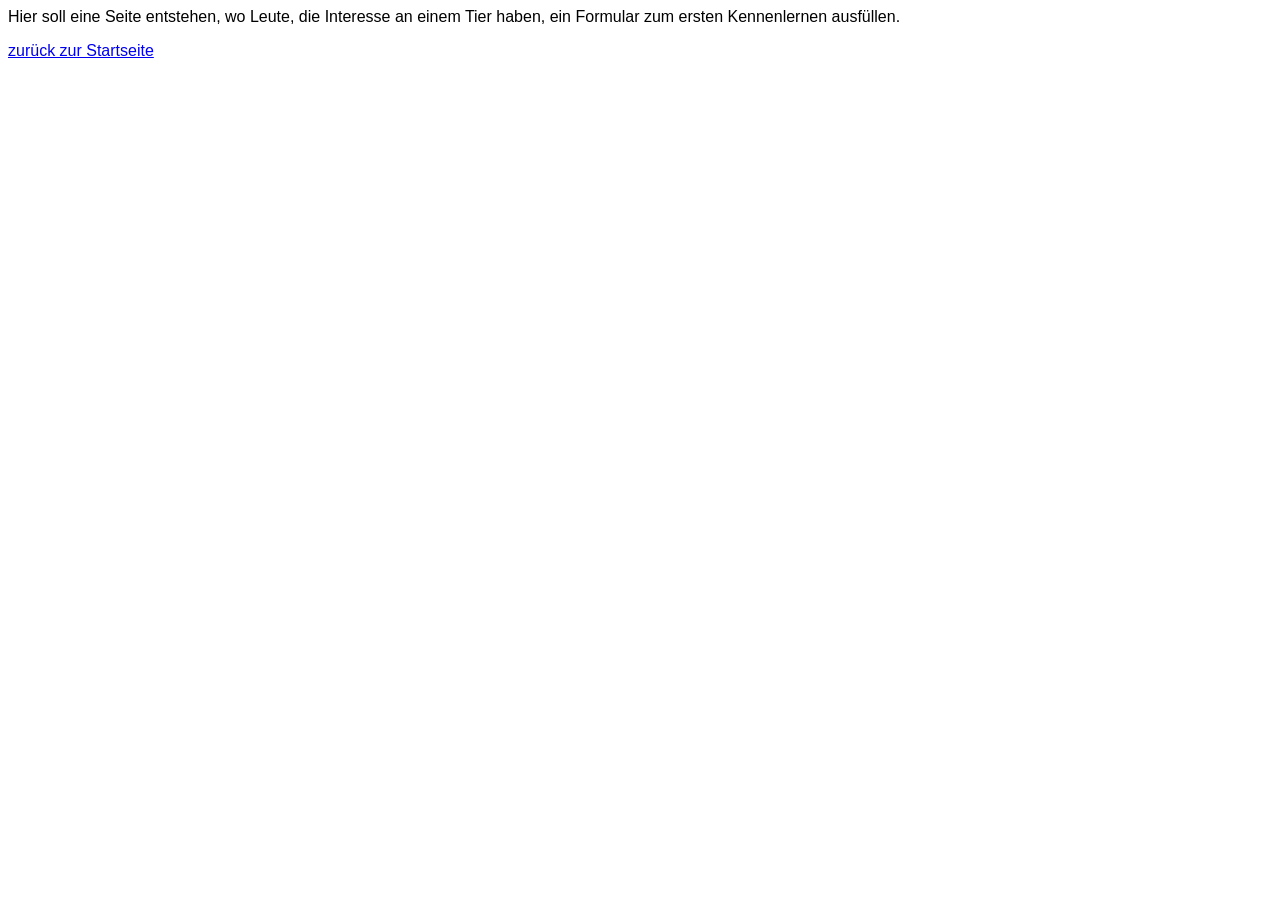
==== Interessiert.html @ c044694a "Merge branch 'main' of https://github.com/Kim-Uwe-Goebel/E2IT2_Tierheim_kimgoeb_sanvand" ====
<html>
<head>
    <link rel="stylesheet" href="style.css">
    <title>interessiert</title>
</head>
<body>
    <p>Hier soll eine Seite entstehen, wo Leute, die Interesse an einem Tier haben, ein Formular zum ersten Kennenlernen ausfüllen.</p>
    <p><a href="index.html">zurück zur Startseite</a></p>
</body>


</html>
---- style.css ----
h1 {
    color: white;
    background-color: rgb(68, 68, 139);
    font-family: 'Courier New', Courier, monospace;
}

body{
    color: black;
}

h3{
    color: black;
    background-color: lightblue;
    font-size: large;
}

p{
    font-family: sans-serif;
}
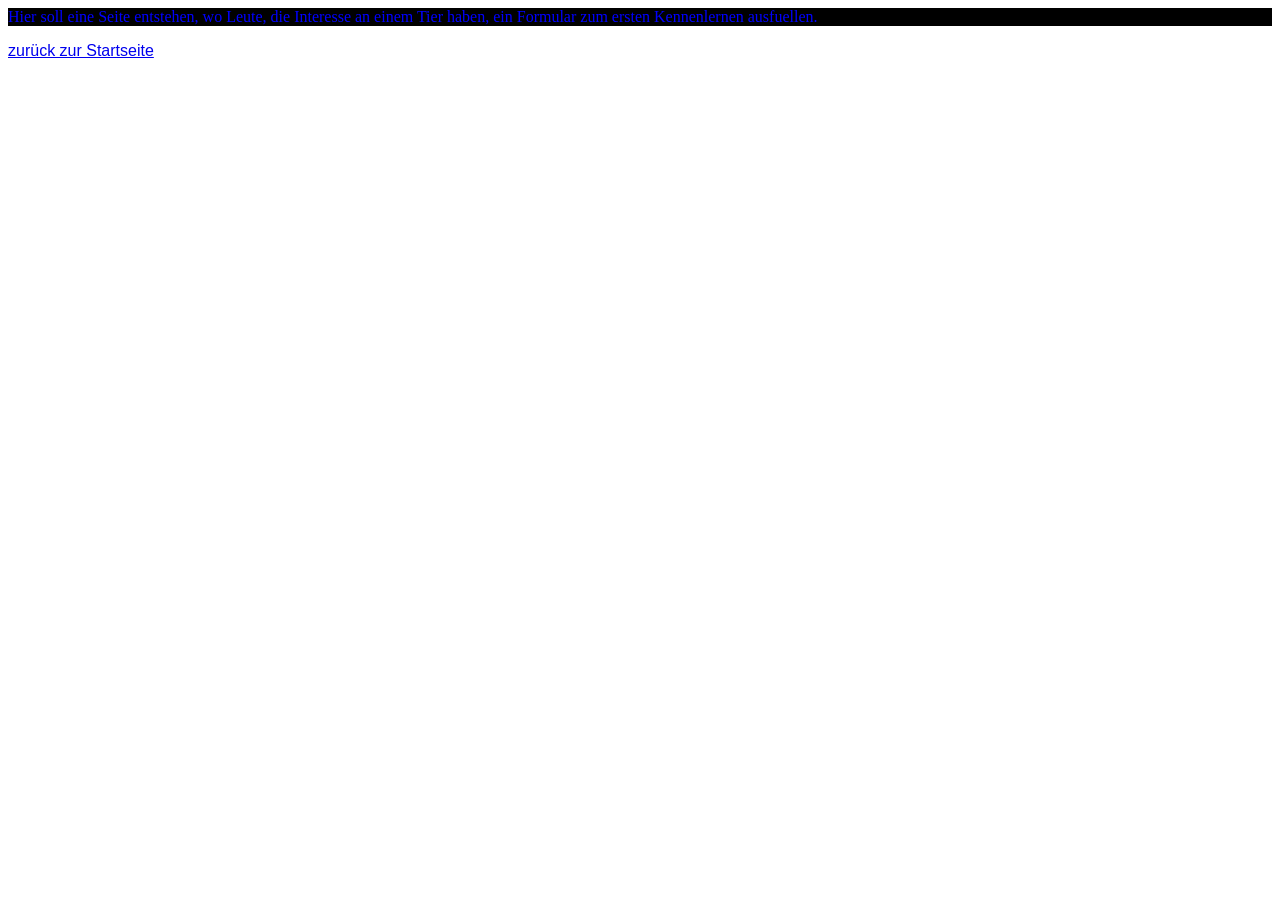
==== commit 218ea001: "10.10.2026" ====
--- a/Interessiert.html
+++ b/Interessiert.html
@@ -4,9 +4,8 @@
     <title>interessiert</title>
 </head>
 <body>
-    <p>Hier soll eine Seite entstehen, wo Leute, die Interesse an einem Tier haben, ein Formular zum ersten Kennenlernen ausfüllen.</p>
+    <p id="erklaertext">Hier soll eine Seite entstehen, wo Leute, die Interesse an einem Tier haben, ein Formular zum ersten Kennenlernen ausfuellen.</p>
     <p><a href="index.html">zurück zur Startseite</a></p>
 </body>
 
-
 </html>
--- a/style.css
+++ b/style.css
@@ -1,6 +1,6 @@
 h1 {
     color: white;
-    background-color: rgb(68, 68, 139);
+    background-color: rgb(108, 108, 196);
     font-family: 'Courier New', Courier, monospace;
 }
 
@@ -17,3 +17,23 @@
 p{
     font-family: sans-serif;
 }
+
+.namen{
+    font-size: larger;
+    background-color: lightblue;
+    font-family: 'Times New Roman', Times, serif;
+}
+
+.beschriftung{
+    color: black;
+    background-color: lightsalmon;
+    font-size: large;
+    font-family: 'Times New Roman', Times, serif;
+}
+
+#erklaertext{
+    color: blue;
+    background-color: black;
+    font-size: medium;
+    font-family: cursive;
+}
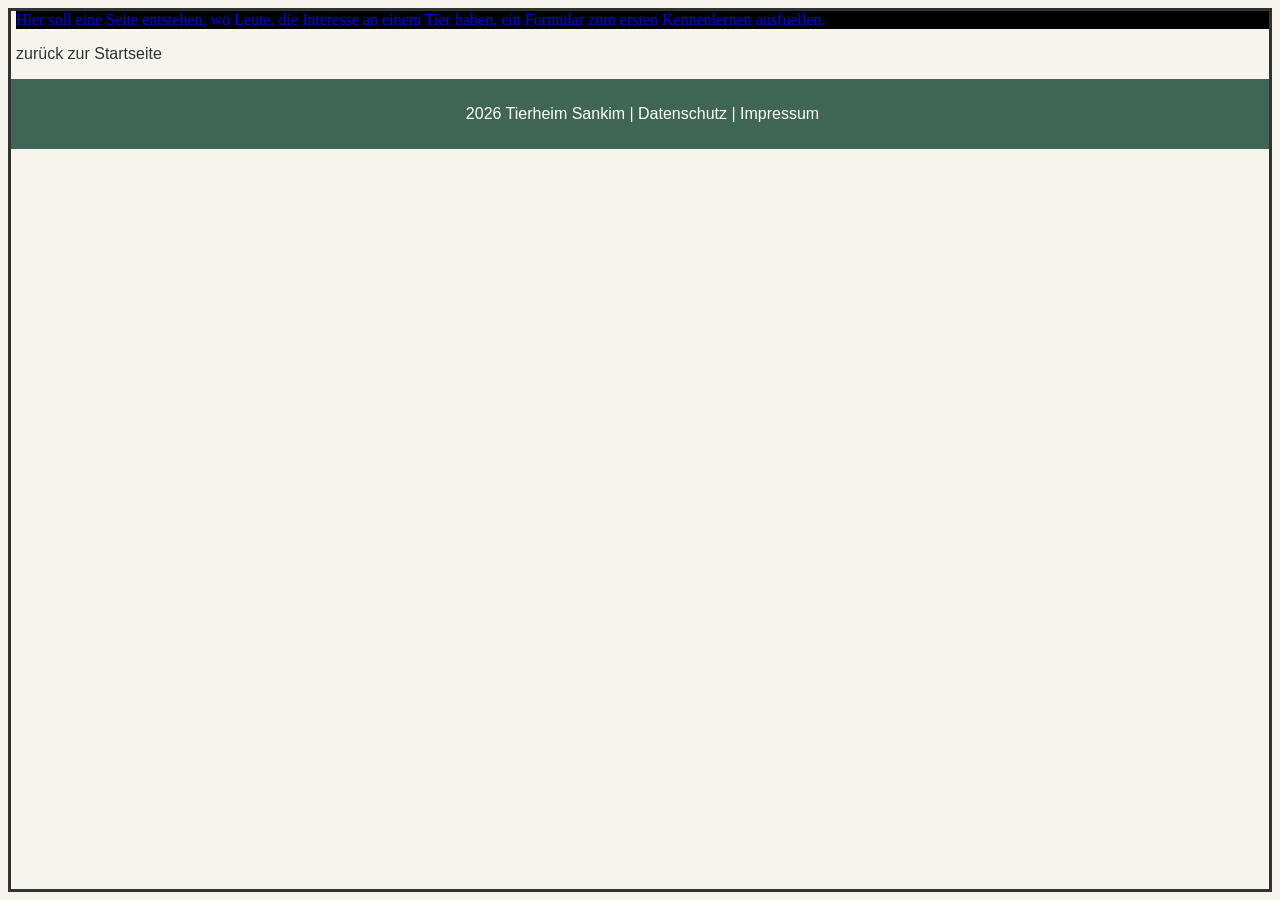
==== commit 9f2158cc: "Update Footer" ====
--- a/Interessiert.html
+++ b/Interessiert.html
@@ -6,6 +6,10 @@
 <body>
     <p id="erklaertext">Hier soll eine Seite entstehen, wo Leute, die Interesse an einem Tier haben, ein Formular zum ersten Kennenlernen ausfuellen.</p>
     <p><a href="index.html">zurück zur Startseite</a></p>
+
+    <footer>
+            <p>2026 Tierheim Sankim | Datenschutz | Impressum</p>
+    </footer>
 </body>
 
 </html>
--- a/style.css
+++ b/style.css
@@ -1,39 +1,124 @@
 h1 {
     color: white;
-    background-color: rgb(108, 108, 196);
-    font-family: 'Courier New', Courier, monospace;
+    background-color: #3f6654;
+    font-family: 'Times New Roman';
+    text-align: center;
+    padding-top: 5px;
+    padding-bottom: 5px;
+    padding-left: 10px;
+    padding-right: 10px;
+
 }
 
 body{
-    color: black;
+    color: #2f3432;
 }
 
 h3{
-    color: black;
-    background-color: lightblue;
+    color: #2f3432;
+    background-color: #b7c9a8;
     font-size: large;
+    margin-left: 3px;
 }
 
 p{
     font-family: sans-serif;
+    margin-left: 5px;
 }
 
 .namen{
     font-size: larger;
-    background-color: lightblue;
-    font-family: 'Times New Roman', Times, serif;
+    background-color: #88a47c;
+    font-family: 'Times New Roman';
+    margin: 20px;
+    text-align: center;
 }
 
 .beschriftung{
-    color: black;
-    background-color: lightsalmon;
+    color: #2f3432;
+    background-color: #f7f4ed;
     font-size: large;
-    font-family: 'Times New Roman', Times, serif;
+    font-family: 'Times New Roman';
+    text-align: center;
+    padding: 10px;
+    border: 10px solid #b7c9a8;
+    margin: 10px;
 }
 
 #erklaertext{
     color: blue;
     background-color: black;
     font-size: medium;
-    font-family: cursive;
+    font-family: 'cursive';
+}
+
+a:link{
+    color: #2f3432;
+    text-decoration: none;
+}
+
+a:visited{
+    color: rgb(94, 91, 94);
+}
+
+a:hover{
+    background-color: #9eaf90;
+}
+
+a:active{
+    color: orange;
+}
+
+button:hover{
+    background-color: blue;
+}
+
+button:active{
+    background-color: #b7c9a8;
+}
+
+body{
+    background-color: #f7f4ed;
+    border: 3px solid #2f3432;
+}
+
+.index-links{
+    padding: 5px 10px;
+    background-color: #f0b397;
+    border: 2px solid black;
+    border-radius: 3px;
+}
+
+ul{
+    padding: 10px 20px;
+    margin-top: 5px;
+    margin-left: 5px;
+    background-color: #88a47c;
+    border: 2px solid black;
+    border-radius: 5px;
+}
+
+li{
+    padding: 3px;
+}
+
+li:nth-child(even){
+    color: #2f3432;
+}
+
+li:nth-child(odd){
+    color: white;
+}
+
+footer{
+    background-color: #3f6654;
+    color: white;
+    text-align: center;
+    padding: 10px;
+    margin-top: 15px;
+}
+.Infotext{
+    border:2px solid #2f3432;
+    padding: 1;
+    margin: 1;
 }
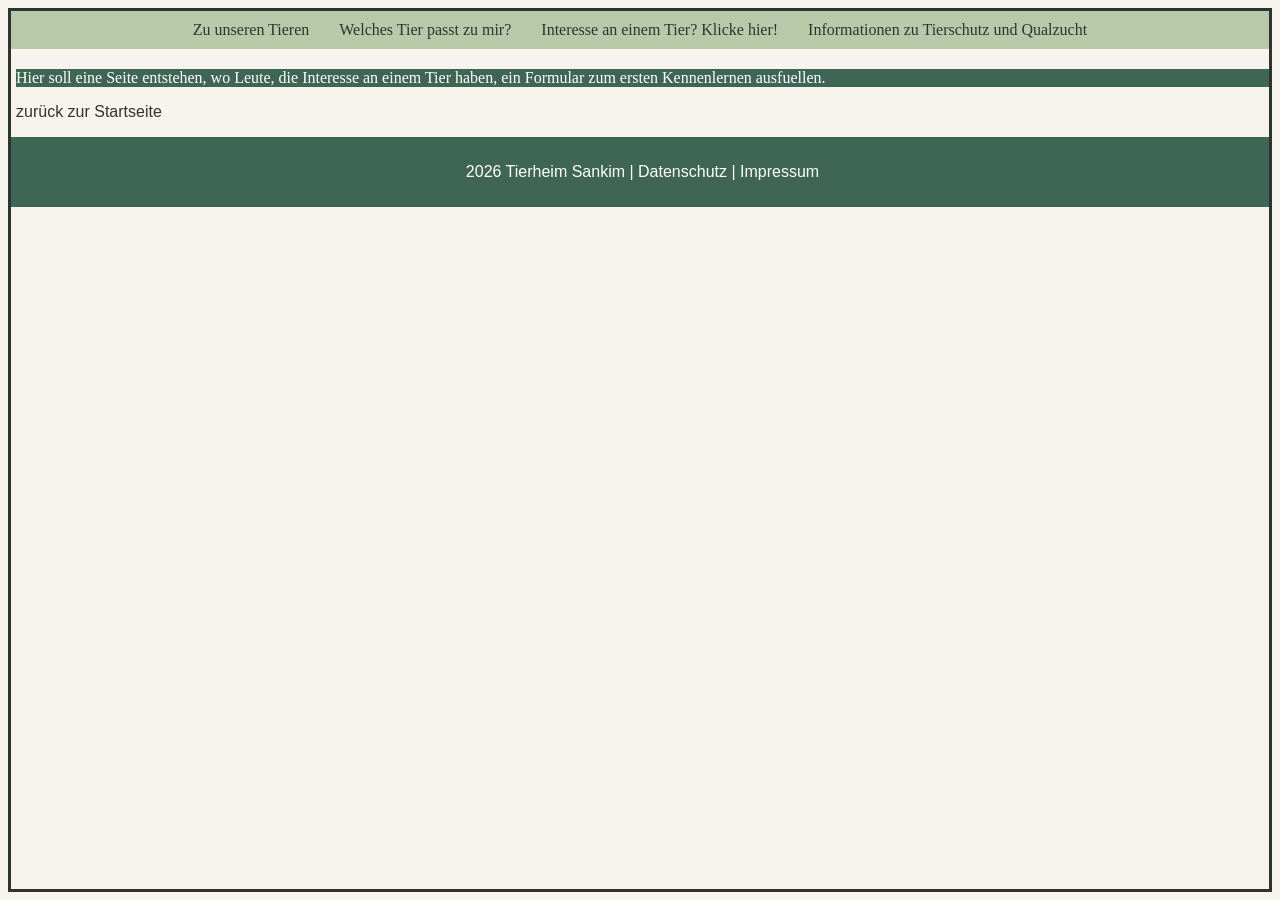
==== commit 69041257: "Überarbeitung" ====
--- a/Interessiert.html
+++ b/Interessiert.html
@@ -4,6 +4,14 @@
     <title>interessiert</title>
 </head>
 <body>
+
+    <nav>
+        <a href="UnsereTiere.html">Zu unseren Tieren</a>
+        <a href="WelchesTierPasstZuMir.html">Welches Tier passt zu mir?</a>
+        <a href="Interessiert.html"> Interesse an einem Tier? Klicke hier!</a>
+        <a href="Tierschutz&Qualzucht.html">Informationen zu Tierschutz und Qualzucht</a>
+    </nav>
+
     <p id="erklaertext">Hier soll eine Seite entstehen, wo Leute, die Interesse an einem Tier haben, ein Formular zum ersten Kennenlernen ausfuellen.</p>
     <p><a href="index.html">zurück zur Startseite</a></p>
 
--- a/style.css
+++ b/style.css
@@ -14,7 +14,7 @@
     color: #2f3432;
 }
 
-h3{
+h2{
     color: #2f3432;
     background-color: #b7c9a8;
     font-size: large;
@@ -46,11 +46,14 @@
 }
 
 #erklaertext{
-    color: blue;
-    background-color: black;
+    color: white;
+    background-color: #3f6654;
     font-size: medium;
     font-family: 'cursive';
 }
+
+
+/* Allgemeine Links */
 
 a:link{
     color: #2f3432;
@@ -58,43 +61,61 @@
 }
 
 a:visited{
-    color: rgb(94, 91, 94);
+    color: #2f3432;
 }
 
-a:hover{
-    background-color: #9eaf90;
-}
 
 a:active{
     color: orange;
 }
 
+
+/* Buttons */
+
 button:hover{
-    background-color: blue;
+    background-color: #3f6654;
 }
 
 button:active{
     background-color: #b7c9a8;
 }
 
+
 body{
     background-color: #f7f4ed;
     border: 3px solid #2f3432;
 }
 
-.index-links{
-    padding: 5px 10px;
-    background-color: #f0b397;
-    border: 2px solid black;
-    border-radius: 3px;
+
+/* Navigation Startseite */
+
+nav{
+    background-color: #b7c9a8;
+    padding: 10px;
+    margin-bottom: 20px;
+    text-align: center;
 }
+
+nav a {
+    color:#2f3432;
+    padding: 8px;
+    margin: 5px;
+    text-decoration: none;
+}
+
+nav a:hover {
+    background-color: #9eaf90;
+    color: white;
+}
+
+
 
 ul{
     padding: 10px 20px;
     margin-top: 5px;
     margin-left: 5px;
-    background-color: #88a47c;
-    border: 2px solid black;
+    background-color: #d9b48f;
+    border: 2px solid #2f3432;
     border-radius: 5px;
 }
 
@@ -117,8 +138,3 @@
     padding: 10px;
     margin-top: 15px;
 }
-.Infotext{
-    border:2px solid #2f3432;
-    padding: 1;
-    margin: 1;
-}
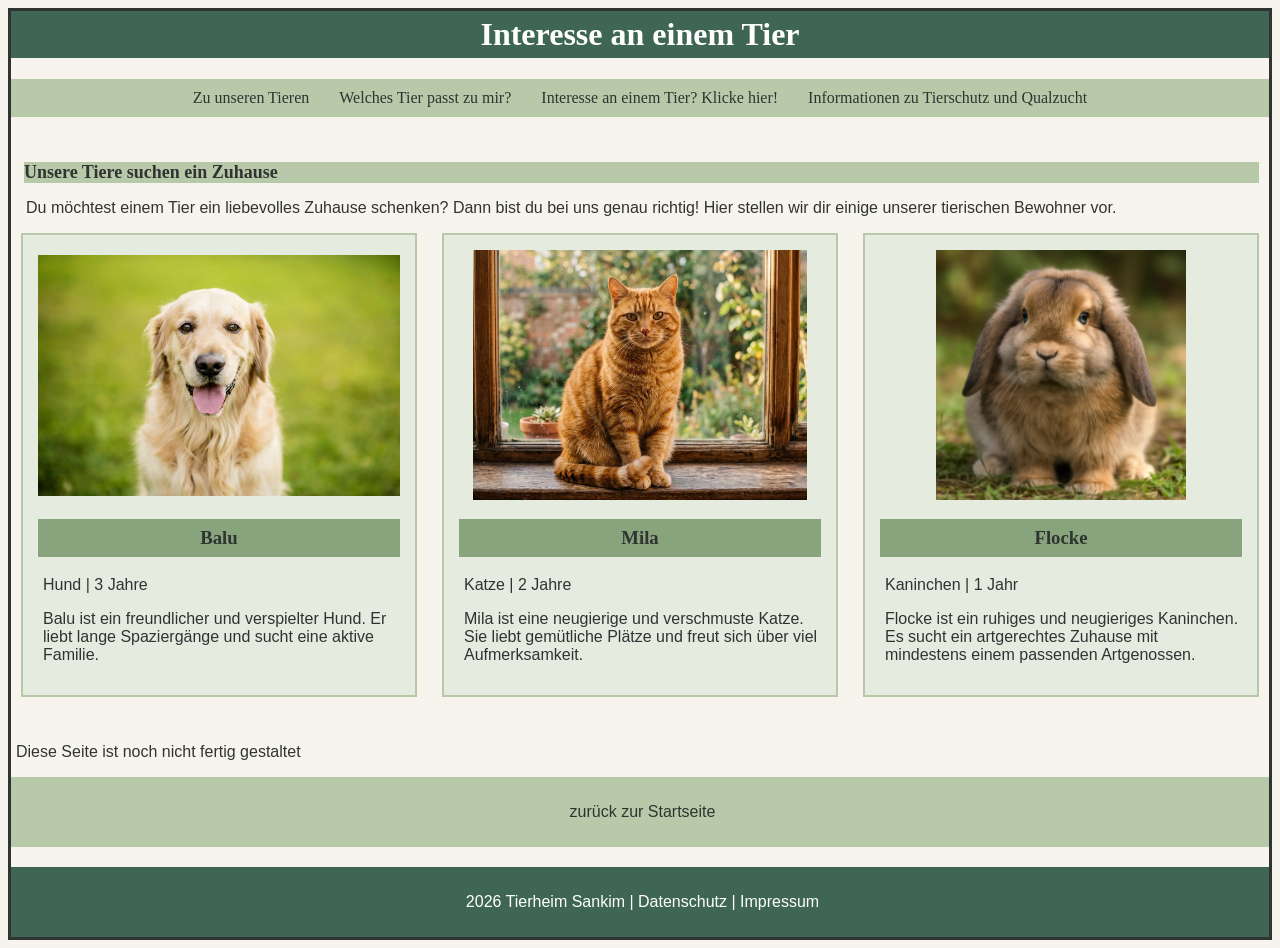
==== commit 6c1826c4: "Interesse-Seite ergänzt" ====
--- a/Interessiert.html
+++ b/Interessiert.html
@@ -1,10 +1,13 @@
 <html>
 <head>
     <link rel="stylesheet" href="style.css">
+    <link rel="stylesheet" href="Interesse.css">
     <title>interessiert</title>
 </head>
 <body>
-
+    <header>
+        <h1>Interesse an einem Tier</h1>
+    </header>
     <nav>
         <a href="UnsereTiere.html">Zu unseren Tieren</a>
         <a href="WelchesTierPasstZuMir.html">Welches Tier passt zu mir?</a>
@@ -12,8 +15,61 @@
         <a href="Tierschutz&Qualzucht.html">Informationen zu Tierschutz und Qualzucht</a>
     </nav>
 
-    <p id="erklaertext">Hier soll eine Seite entstehen, wo Leute, die Interesse an einem Tier haben, ein Formular zum ersten Kennenlernen ausfuellen.</p>
-    <p><a href="index.html">zurück zur Startseite</a></p>
+    <main>
+        <section class="vermittlung">
+            <h2>Unsere Tiere suchen ein Zuhause</h2>
+            <p>
+            Du möchtest einem Tier ein liebevolles Zuhause schenken?
+            Dann bist du bei uns genau richtig!
+            Hier stellen wir dir einige unserer tierischen
+            Bewohner vor.  
+            </p>
+
+            <div class="vermittlung-grid">
+
+                <div class="vermittlung-tier balu">
+                    <img src="images/Balu.jpg" alt="Hund Balu">
+                    <h3>Balu</h3>
+                    <p>Hund | 3 Jahre</p>
+                    <p>
+                        Balu ist ein freundlicher und verspielter Hund.
+                        Er liebt lange Spaziergänge und sucht
+                        eine aktive Familie.
+                    </p>
+                </div>
+
+                <div class="vermittlung-tier mila">
+                    <img src="images/Mila.jpg" alt="Katze Mila">
+                    <h3>Mila</h3>
+                    <p>Katze | 2 Jahre</p>
+                    <p>
+                        Mila ist eine neugierige und verschmuste Katze.
+                        Sie liebt gemütliche Plätze und freut sich
+                        über viel Aufmerksamkeit.
+                    </p>
+                </div>
+
+                <div class="vermittlung-tier flocke">
+                    <img src="images/Flocke.jpg" alt="Kaninchen Flocke">
+                    <h3>Flocke</h3>
+                    <p>Kaninchen | 1 Jahr</p>
+                    <p>
+                        Flocke ist ein ruhiges und neugieriges Kaninchen.
+                        Es sucht ein artgerechtes Zuhause mit
+                        mindestens einem passenden Artgenossen.
+                    </p>
+                </div>
+
+            </div>
+
+        </section>
+    </main>
+
+    <p>Diese Seite ist noch nicht fertig gestaltet</p>
+
+    <nav>    
+        <p><a href="index.html">zurück zur Startseite</a></p>
+    </nav>
 
     <footer>
             <p>2026 Tierheim Sankim | Datenschutz | Impressum</p>
--- a/style.css
+++ b/style.css
@@ -7,7 +7,6 @@
     padding-bottom: 5px;
     padding-left: 10px;
     padding-right: 10px;
-
 }
 
 body{
@@ -18,6 +17,13 @@
     color: #2f3432;
     background-color: #b7c9a8;
     font-size: large;
+    margin-left: 3px;
+}
+
+h4{
+    color: #2f3432;
+    background-color: #b7c9a8;
+    font-size: small;
     margin-left: 3px;
 }
 
@@ -72,8 +78,17 @@
 
 /* Buttons */
 
+button{
+    background-color: #f0b397;
+    color: #2f3432;
+    padding: 10px;
+    margin: 5px;
+    border: 2px solid #2f3432;
+
+}
+
 button:hover{
-    background-color: #3f6654;
+    background-color: #88a47c;
 }
 
 button:active{
@@ -107,8 +122,6 @@
     background-color: #9eaf90;
     color: white;
 }
-
-
 
 ul{
     padding: 10px 20px;
@@ -138,3 +151,232 @@
     padding: 10px;
     margin-top: 15px;
 }
+
+main {
+    padding: 10px;
+}
+
+section {
+    margin-bottom: 20px;
+}
+
+.tierkarten {
+    display: flex;
+    flex-wrap: wrap;
+    justify-content: center;
+    gap: 20px;
+}
+
+.tierkarte {
+    flex: 1 1 280px;
+    max-width: 350px;
+    box-sizing: border-box;
+    background-color: #f7f4ed;
+    border: 3px solid #b7c9a8;
+    padding: 10px;
+}
+
+.tierkarte p {
+    font-family: 'Times New Roman';
+    font-size: large;
+    line-height: 1.5;
+}
+
+.tierkarte > img {
+    width: 100%;
+    height: 250px;
+    object-fit: cover;
+}
+
+.tierkarte h3 + p {
+    margin-top: 5px;
+}
+
+.tierkarte h3 ~ p {
+    color: #2f3432;
+}
+
+.tierkarte h3 {
+    background-color: #88a47c;
+    font-family: 'Times New Roman';
+    text-align: center;
+    padding: 5px;
+}
+
+main a {
+    color: #2f3432;
+    text-decoration: underline;
+}
+
+.kontakt-link {
+    display: inline-block;
+    background-color: #b7c9a8;
+    padding: 8px;
+    margin: 5px;
+}
+
+.unsere-tiere .kontakt-link {
+    color: #2f3432;
+    text-decoration: none;
+    transition: 0.3s;
+}
+
+.unsere-tiere .kontakt-link:hover {
+    background-color: #9eaf90;
+    color: white;
+}
+
+.unsere-tiere .kontakt-link:active {
+    background-color: #b7c9a8;
+}
+
+.ueber-uns-grid{
+    display: grid;
+    grid-template-columns: 2fr 1fr;
+    grid-template-areas: "text bilder";
+    gap: 20px;
+}
+
+.ueber-uns-text{
+    grid-area: text;
+}
+
+.ueber-uns-bilder{
+    grid-area: bilder;
+    text-align: center;
+}
+
+.ueber-uns-bilder img {
+    height: 220px;
+    max-width: 100%;
+}
+
+/* Öffnungszeiten */
+ .oeffnungszeiten {
+    background-color: #f7f4ed;
+    padding: 0;
+ }
+
+ .oeffnungszeiten details {
+    background-color: #e5e5e5;
+    border: 2px solid #b7c9a8;
+    padding: 15px;
+    margin-bottom: 15px;
+ }
+
+ .oeffnungszeiten summary {
+    background-color: #b7c9a8;
+    padding: 10px;
+    font-size: large;
+    cursor: pointer;
+ }
+
+ .oeffnungszeiten details p {
+    margin-left: 15px;
+ }
+
+ .oeffnungszeiten summary:hover {
+    background-color: #88a47c;
+ }
+
+
+ /* Karte */
+ .karte {
+    position: relative;
+    height: 320px;
+    background-color: #e4ebd9;
+    border: 3px solid #b8d5ac;
+    overflow: hidden;
+    max-width: 750px;
+ }
+
+ .park {
+    position: absolute;
+    background-color: #b8d5ac;
+    width: 250px;
+    height: 90px;
+    top: 20px;
+    left: 20px;
+}
+
+.strasse-waagerecht {
+    position: absolute;
+    background-color: #f7f4ed;
+    width: 100%;
+    height: 35px;
+    top: 150px;
+}
+
+.strasse-senkrecht {
+    position: absolute;
+    background-color: #f7f4ed;
+    width: 35px;
+    height: 100%;
+    left: 45%;
+}
+
+.haus {
+    position: absolute;
+    background-color: #d9b48f;
+    border: 2px solid #2f3432;
+    width: 70px;
+    height: 60px;
+}
+
+.haus1 {
+    top: 40px;
+    left: 60%;
+}
+
+.haus2 {
+    top: 230px;
+    left: 20%;
+}
+
+.haus3 {
+    top: 230px;
+    left: 75%;
+}
+
+.tierheim-marker {
+    position: absolute;
+    top: 60px;
+    left: 55%;
+    background-color: #f7f4ed;
+    border: 2px solid #3f6654;
+    padding: 10px;
+    z-index: 5;
+}
+
+.tierheim-marker summary {
+    cursor: pointer;
+    font-size: 25px;
+    color: #3f6654;
+}
+
+.tierheim-marker p {
+    font-size: small;
+    margin: 5px;
+    background-color: #f7f4ed;
+}
+
+/* Öffnungszeiten und Standort Nebeneinander */
+
+.standort-grid {
+    display: grid;
+    grid-template-columns: 1fr 1fr;
+    grid-template-areas: "zeiten karte";
+    gap: 25px;
+}
+
+.oeffnungszeiten {
+    grid-area: zeiten;
+}
+
+.standort {
+    grid-area: karte;
+}
+
+.karte {
+    max-width: 100%;
+}
--- a/Interesse.css
+++ b/Interesse.css
@@ -0,0 +1,46 @@
+.vermittlung-grid {
+    display: grid;    
+    grid-template-columns: 1fr 1fr 1fr;    
+    grid-template-areas: "balu mila flocke";
+    gap: 25px;
+}
+
+.balu {
+    grid-area: balu;
+}
+
+.mila {
+    grid-area: mila;
+}
+
+.flocke {
+    grid-area: flocke;
+}
+
+
+/* Gestaltung der Tierkarten */
+
+.vermittlung-tier {
+    background-color: #e5ebdf;
+    border: 2px solid #b7c9a8;
+    padding: 15px;
+}
+
+/* Bilder einheitlich gestalten */
+
+.vermittlung-tier img {
+    width: 100%;
+    height: 250px;
+    object-fit: contain;
+    background-color: #e5ebdf;
+}
+
+/* Namen hervorheben */
+
+.vermittlung-tier h3 {
+    background-color: #88a47c;
+    text-align: center;
+    padding: 8px;
+}
+
+
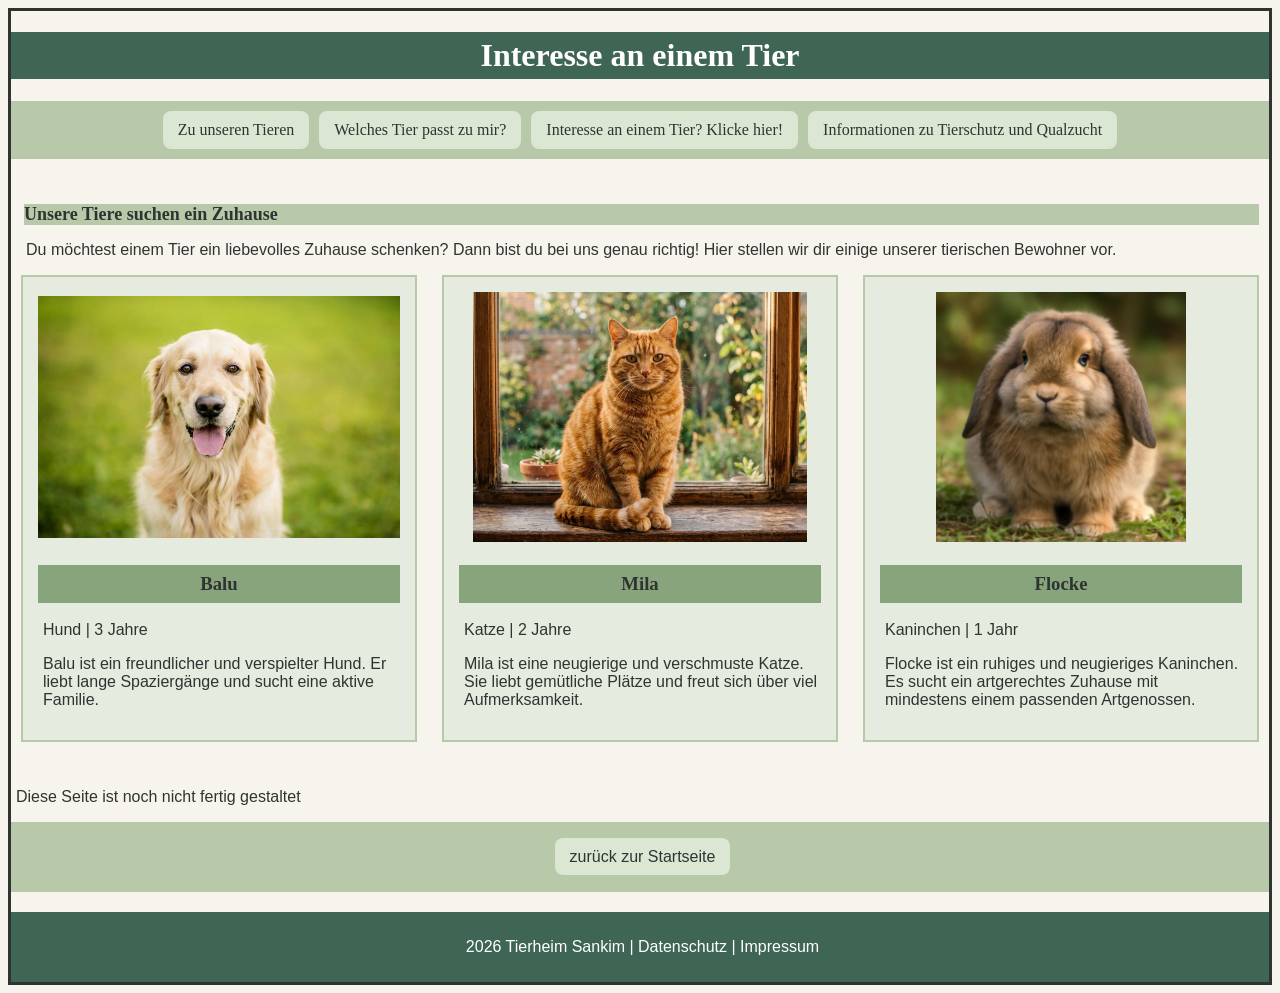
==== commit 5fe79936: "Responsive integriert + WTPZM" ====
--- a/Interessiert.html
+++ b/Interessiert.html
@@ -1,5 +1,8 @@
+<!DOCTYPE html>
 <html>
 <head>
+    <meta charset="UTF-8">
+    <meta name="viewport" content="width=device-width, initial-scale=1.0">
     <link rel="stylesheet" href="style.css">
     <link rel="stylesheet" href="Interesse.css">
     <title>interessiert</title>
--- a/style.css
+++ b/style.css
@@ -84,7 +84,15 @@
     padding: 10px;
     margin: 5px;
     border: 2px solid #2f3432;
-
+    cursor: pointer;
+}
+
+.buttons{
+    display: flex;
+    justify-content: center;
+    align-items: center;
+    flex-wrap: wrap;
+    gap: 20px;    
 }
 
 button:hover{
@@ -104,24 +112,44 @@
 
 /* Navigation Startseite */
 
-nav{
+nav {
     background-color: #b7c9a8;
     padding: 10px;
     margin-bottom: 20px;
-    text-align: center;
-}
-
-nav a {
+
+    display: flex;
+    justify-content: center;
+    align-items: center;
+    flex-wrap: wrap;
+    gap: 10px;
+}
+
+
+/* nav a {
     color:#2f3432;
     padding: 8px;
-    margin: 5px;
     text-decoration: none;
 }
 
 nav a:hover {
     background-color: #9eaf90;
     color: white;
-}
+} */
+
+
+nav a {
+    color: #2f3432;
+    background-color: #dce7d3;
+    padding: 10px 15px;
+    text-decoration: none;
+    border-radius: 8px;
+}
+
+nav a:hover {
+    background-color: #8fa582;
+    color: white;
+}
+
 
 ul{
     padding: 10px 20px;
@@ -160,48 +188,7 @@
     margin-bottom: 20px;
 }
 
-.tierkarten {
-    display: flex;
-    flex-wrap: wrap;
-    justify-content: center;
-    gap: 20px;
-}
-
-.tierkarte {
-    flex: 1 1 280px;
-    max-width: 350px;
-    box-sizing: border-box;
-    background-color: #f7f4ed;
-    border: 3px solid #b7c9a8;
-    padding: 10px;
-}
-
-.tierkarte p {
-    font-family: 'Times New Roman';
-    font-size: large;
-    line-height: 1.5;
-}
-
-.tierkarte > img {
-    width: 100%;
-    height: 250px;
-    object-fit: cover;
-}
-
-.tierkarte h3 + p {
-    margin-top: 5px;
-}
-
-.tierkarte h3 ~ p {
-    color: #2f3432;
-}
-
-.tierkarte h3 {
-    background-color: #88a47c;
-    font-family: 'Times New Roman';
-    text-align: center;
-    padding: 5px;
-}
+
 
 main a {
     color: #2f3432;
@@ -380,3 +367,96 @@
 .karte {
     max-width: 100%;
 }
+
+/* Handy Ansicht: */
+
+@media (max-width: 40em){
+
+    h1{
+        font-size: 1.8rem;
+    }
+
+    nav{
+        flex-direction: column;
+        align-items: stretch;
+    }
+
+    nav a{
+        text-align: center;
+    }
+
+    .ueber-uns-grid{
+        grid-template-columns: 1fr;
+        grid-template-areas:
+            "text"
+            "bilder";
+    }
+
+    .standort-grid{
+        grid-template-columns: 1fr;
+        grid-template-areas:
+            "zeiten"
+            "karte";
+    }
+
+    .buttons{
+        flex-direction: column;
+    }
+
+    .buttons button{
+        width: 100%;
+    }
+
+    .karte{
+        height: 260px;
+    }
+
+    .ueber-uns-bilder img{
+        width: 100%;
+        max-width: 220px;
+        height: auto;
+    }
+}
+
+/* Tablet ansicht */
+
+@media (min-width: 40em) and (max-width: 60em){
+
+    h1{
+        font-size: 2rem;
+    }
+
+    h2{
+        font-size: 1.2rem;
+    }
+
+    nav a{
+        padding: 8px 12px;
+        font-size: 1rem;
+    }
+
+    .ueber-uns-grid{
+        gap: 15px;
+    }
+
+    .ueber-uns-bilder img{
+        max-width: 180px;
+        height: auto;
+    }
+
+    .standort-grid{
+        gap: 15px;
+    }
+
+    .karte{
+        height: 280px;
+    }
+
+    .buttons{
+        gap: 10px;
+    }
+
+    button{
+        padding: 8px 12px;
+    }
+}
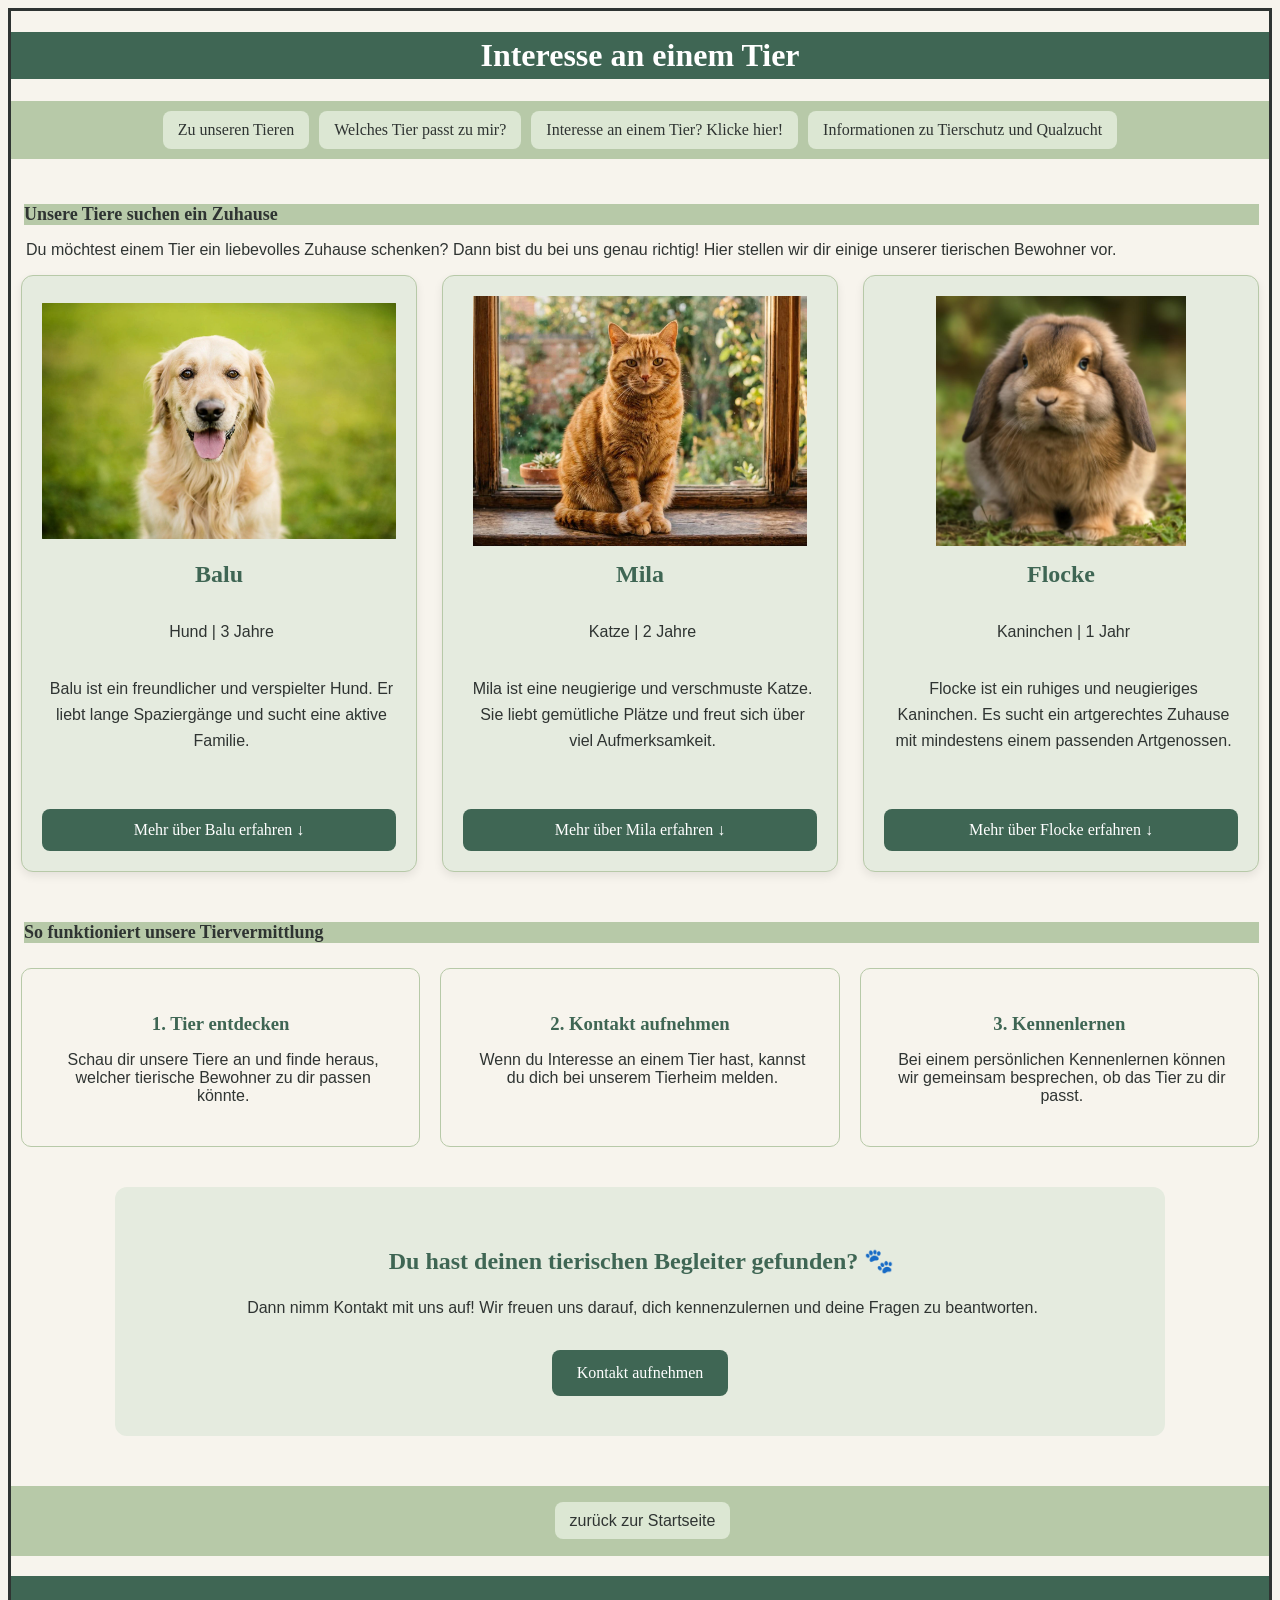
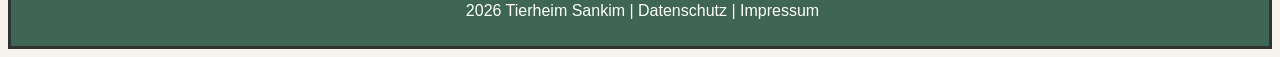
==== commit 12501679: "Update2.21.11" ====
--- a/Interessiert.html
+++ b/Interessiert.html
@@ -39,6 +39,15 @@
                         Er liebt lange Spaziergänge und sucht
                         eine aktive Familie.
                     </p>
+                    <details class="tier-details">
+                        <summary>Mehr über Balu erfahren   ↓</summary>
+
+                        <p>
+                            Balu liebt Bewegung und gemeinsame Aktivitäten.
+                            Er würde sich besonders über Menschen freuen,
+                            die gerne Zeit in der Natur verbringen.
+                        </p>
+                    </details>
                 </div>
 
                 <div class="vermittlung-tier mila">
@@ -50,6 +59,15 @@
                         Sie liebt gemütliche Plätze und freut sich
                         über viel Aufmerksamkeit.
                     </p>
+                    <details class="tier-details">
+                        <summary>Mehr über Mila erfahren   ↓</summary>
+
+                        <p>
+                            Mila sucht ihre neue Bezugsperson. 
+                            Sie möchte gerne alleine gehalten werden, 
+                            da sie sich leider nicht gut mit ihren Artgenossen verträgt.
+                        </p>
+                    </details>
                 </div>
 
                 <div class="vermittlung-tier flocke">
@@ -61,14 +79,72 @@
                         Es sucht ein artgerechtes Zuhause mit
                         mindestens einem passenden Artgenossen.
                     </p>
+                    <details class="tier-details">
+                        <summary>Mehr über Flocke erfahren   ↓</summary>
+
+                        <p>
+                            Flocke liebt das Spielen mit seinen Artgenossen.
+                            Er braucht Spezialfutter aufgrund einer Vorerkrankung
+                            und sucht deshalb ein passendes Zuhause.
+                        </p>
+                    </details>
                 </div>
 
             </div>
 
         </section>
+
+        <section class="vermittlungsablauf">
+
+            <h2>So funktioniert unsere Tiervermittlung</h2>
+
+            <div class="ablauf-flex">
+
+                <div>
+                    <h3>1. Tier entdecken</h3>
+                    <p>
+                        Schau dir unsere Tiere an und finde heraus,
+                        welcher tierische Bewohner zu dir passen könnte.
+                    </p>
+                </div>
+
+                <div>
+                    <h3>2. Kontakt aufnehmen</h3>
+                    <p>
+                        Wenn du Interesse an einem Tier hast,
+                        kannst du dich bei unserem Tierheim melden.
+                    </p>
+                </div>
+
+                <div>
+                    <h3>3. Kennenlernen</h3>
+                    <p>
+                        Bei einem persönlichen Kennenlernen können wir
+                        gemeinsam besprechen, ob das Tier zu dir passt.
+                    </p>
+                </div>
+
+            </div>
+
+        </section>
+
+        <section class="kontaktbereich">
+
+            <h2>Du hast deinen tierischen Begleiter gefunden? 🐾</h2>
+
+            <p>
+                Dann nimm Kontakt mit uns auf!
+                Wir freuen uns darauf, dich kennenzulernen
+                und deine Fragen zu beantworten.
+            </p>
+
+            <a href="mailto:kontakt@tierheim-sankim.de"
+            class="kontakt-button">
+                Kontakt aufnehmen
+            </a>
+
+        </section>
     </main>
-
-    <p>Diese Seite ist noch nicht fertig gestaltet</p>
 
     <nav>    
         <p><a href="index.html">zurück zur Startseite</a></p>
--- a/style.css
+++ b/style.css
@@ -368,8 +368,6 @@
     max-width: 100%;
 }
 
-/* Handy Ansicht: */
-
 @media (max-width: 40em){
 
     h1{
@@ -399,16 +397,22 @@
             "karte";
     }
 
+    .karte{
+        height: 350px;
+        width: 100%;
+    }
+
+    .haus2{
+        top: 250px;
+        left: 10%;
+    }
+
     .buttons{
         flex-direction: column;
     }
 
     .buttons button{
         width: 100%;
-    }
-
-    .karte{
-        height: 260px;
     }
 
     .ueber-uns-bilder img{
@@ -418,8 +422,6 @@
     }
 }
 
-/* Tablet ansicht */
-
 @media (min-width: 40em) and (max-width: 60em){
 
     h1{
@@ -436,7 +438,11 @@
     }
 
     .ueber-uns-grid{
-        gap: 15px;
+        gap: 1em;
+    }
+
+    .karte{
+        height: 350px;
     }
 
     .ueber-uns-bilder img{
@@ -448,10 +454,6 @@
         gap: 15px;
     }
 
-    .karte{
-        height: 280px;
-    }
-
     .buttons{
         gap: 10px;
     }
--- a/Interesse.css
+++ b/Interesse.css
@@ -22,25 +22,195 @@
 
 .vermittlung-tier {
     background-color: #e5ebdf;
-    border: 2px solid #b7c9a8;
-    padding: 15px;
-}
-
-/* Bilder einheitlich gestalten */
+    border: 1px solid #b7c9a8;
+    border-radius: 12px;
+    padding: 20px;
+    text-align: center;
+    box-shadow: 0 4px 10px rgba(0, 0, 0, 0.08);
+    transition: transform 0.3s;
+}
+
+.vermittlung-tier:hover {
+    transform: translateY(-5px);
+}
+
+/* Tierbilder */
 
 .vermittlung-tier img {
     width: 100%;
     height: 250px;
     object-fit: contain;
+    border-radius: 8px;
+}
+
+/* Tiernamen */
+
+.vermittlung-tier h3 {
+    color: #3f6654;
+    font-size: 1.5rem;
+    margin: 15px 0;
+    background-color: transparent;
+}
+
+/* Beschreibung */
+
+.vermittlung-tier p {
+    line-height: 1.6;
+}
+
+.vermittlung-tier {
+    display: flex;
+    flex-direction: column;
+}
+
+.tier-details {
+    margin-top: auto;
+    padding-top: 20px;
+}
+
+/* Mehr erfahren */
+
+.tier-details {
+    margin-top: 20px;
+}
+
+.tier-details summary {
+    background-color: #3f6654;
+    color: white;
+    padding: 12px;
+    border-radius: 8px;
+    cursor: pointer;
+    list-style: none;
+}
+
+.tier-details summary:hover {
+    background-color: #2f4f40;
+}
+
+.tier-details summary:focus-visible {
+    outline: 3px solid #88a47c;
+    outline-offset: 3px;
+}
+
+.tier-details p {
+    margin-top: 15px;
+}
+
+/* Vermittlungsablauf */
+
+.vermittlungsablauf {
+    margin-top: 50px;
+    margin-bottom: 40px;
+}
+
+.ablauf-flex {
+    display: flex;
+    gap: 20px;
+    margin-top: 25px;
+}
+
+.ablauf-flex > div {
+    flex: 1;
+    background-color: #f7f4ed;
+    border: 1px solid #b7c9a8;
+    border-radius: 10px;
+    padding: 25px;
+    text-align: center;
+}
+
+.ablauf-flex h3 {
+    color: #3f6654;
+    margin-bottom: 15px;
+}
+
+.ablauf-flex > div:hover {
     background-color: #e5ebdf;
-}
-
-/* Namen hervorheben */
-
-.vermittlung-tier h3 {
-    background-color: #88a47c;
+    border-color: #88a47c;
+}
+
+/* Kontaktbereich */
+
+.kontaktbereich {
+    background-color: #e5ebdf;
+    border-radius: 12px;
+    padding: 40px 25px;
+    margin: 40px auto;
     text-align: center;
-    padding: 8px;
-}
-
-
+    max-width: 1000px;
+}
+
+.kontaktbereich h2 {
+    color: #3f6654;
+    background-color: transparent;
+    font-size: 1.5rem;
+    margin-bottom: 20px;
+}
+
+.kontaktbereich p {
+    line-height: 1.6;
+    margin-bottom: 30px;
+}
+
+/* Kontaktbutton */
+
+.kontakt-button {
+    display: inline-block;
+    background-color: #3f6654;
+    color: white;
+    padding: 14px 25px;
+    border-radius: 8px;
+    text-decoration: none;
+    transition: background-color 0.3s;
+}
+
+.kontakt-button:visited {
+    color: white;
+}
+
+.kontakt-button:hover {
+    background-color: #2f4f40;
+}
+
+.kontaktbereich a:link,
+.kontaktbereich a:visited {
+    color: white;
+}
+
+/* Responsives Design */
+
+@media (max-width: 40em) {
+
+    .vermittlung-grid {
+        grid-template-columns: 1fr;
+        grid-template-areas:
+            "balu"
+            "mila"
+            "flocke";
+    }
+
+    .ablauf-flex {
+        flex-direction: column;
+    }
+
+    .vermittlung-tier img {
+        height: 220px;
+    }
+}
+
+@media (min-width: 40em) and (max-width: 60em) {
+
+    .vermittlung-grid {
+        grid-template-columns: repeat(2, 1fr);
+        grid-template-areas:
+            "balu mila"
+            "flocke flocke";
+    }
+
+    .ablauf-flex {
+        flex-wrap: wrap;
+    }
+
+    .ablauf-flex > div {
+        flex: 1 1 220px;
+    }
+}
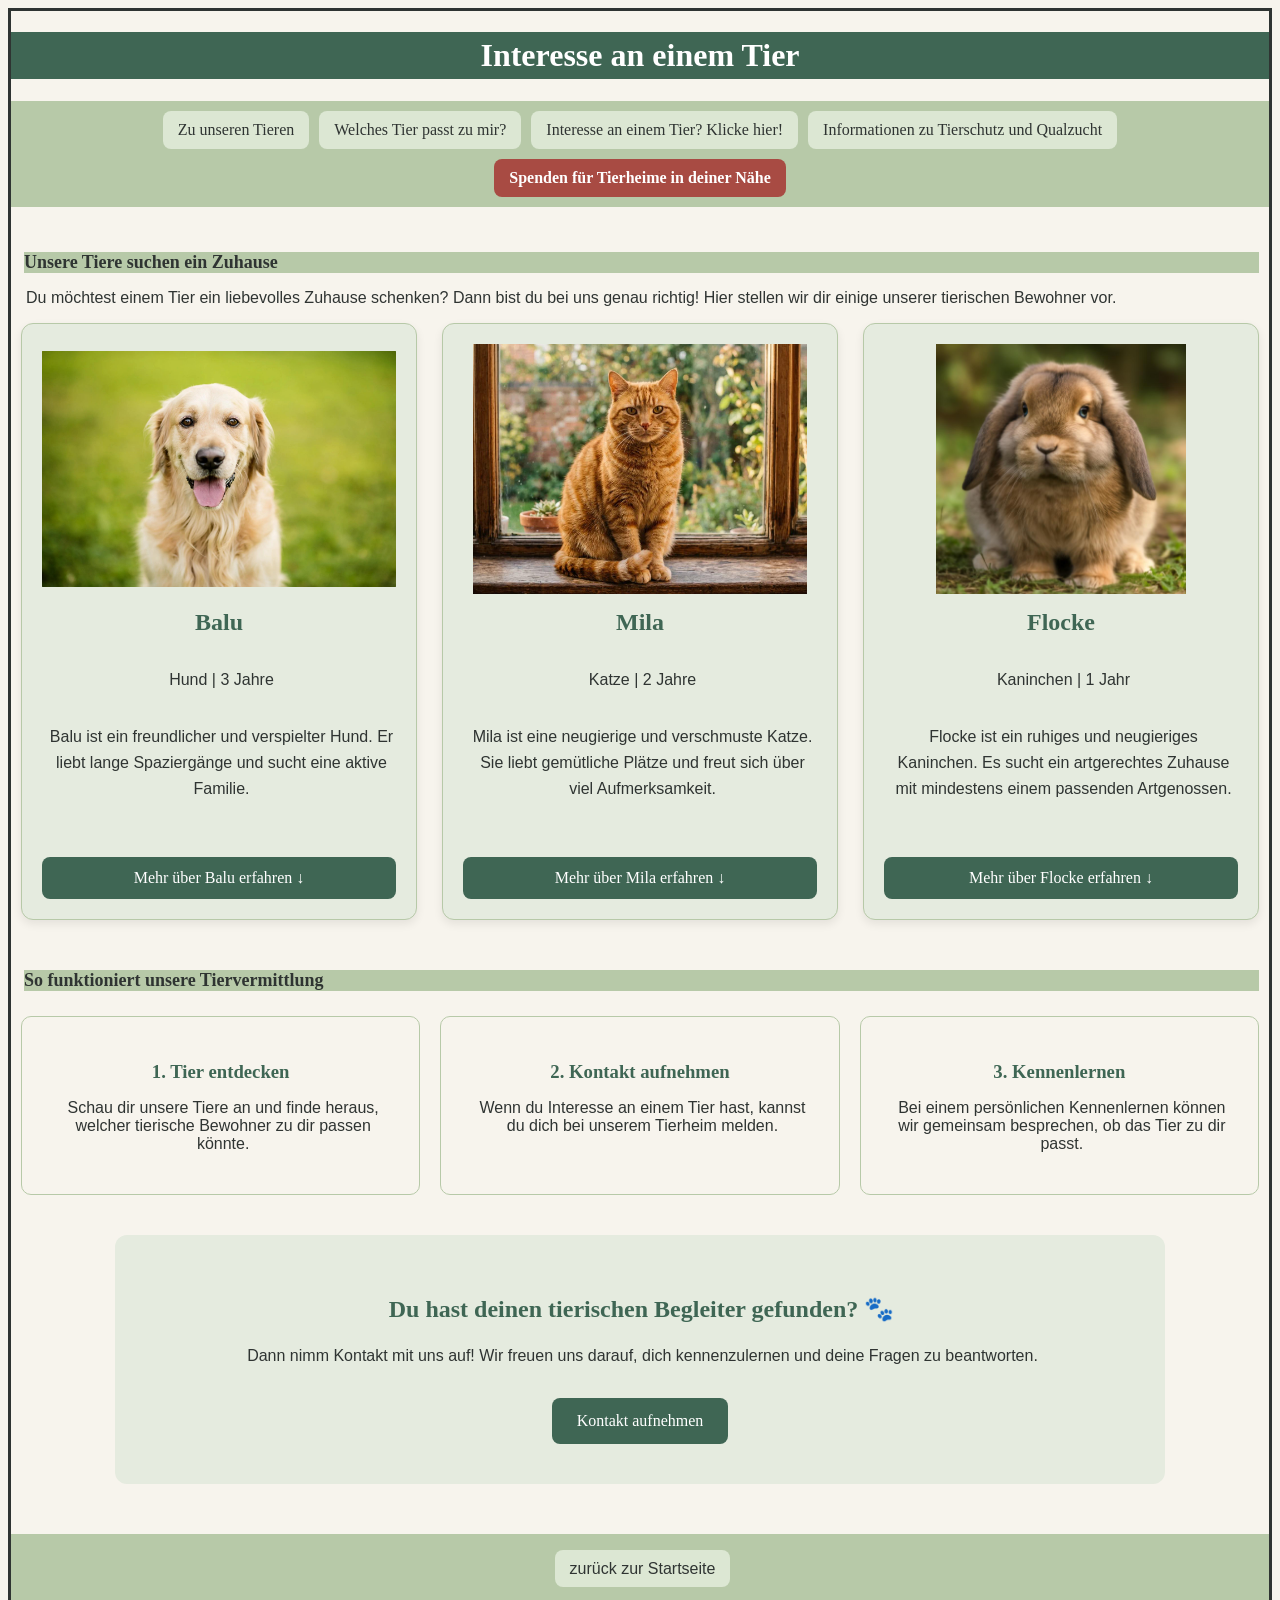
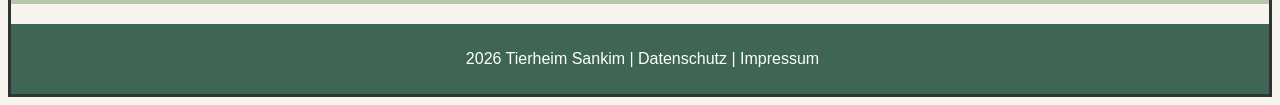
==== commit 46d51f6d: "Change Woche 9" ====
--- a/Interessiert.html
+++ b/Interessiert.html
@@ -16,6 +16,7 @@
         <a href="WelchesTierPasstZuMir.html">Welches Tier passt zu mir?</a>
         <a href="Interessiert.html"> Interesse an einem Tier? Klicke hier!</a>
         <a href="Tierschutz&Qualzucht.html">Informationen zu Tierschutz und Qualzucht</a>
+        <a href="spenden.html" class="spenden">Spenden für Tierheime in deiner Nähe</a>
     </nav>
 
     <main>
--- a/style.css
+++ b/style.css
@@ -143,11 +143,25 @@
     padding: 10px 15px;
     text-decoration: none;
     border-radius: 8px;
+    transition: 0.3s;
 }
 
 nav a:hover {
     background-color: #8fa582;
     color: white;
+}
+
+nav a.spenden{
+    background-color: #a84b43;
+    color: white;
+    font-weight: bold;
+    transition: 0.3s;
+}
+
+nav a.spenden:hover{
+    background-color: #84362f;
+    color: white;
+    box-shadow: 0 4px 12px rgba(0, 0, 0, 0.2);
 }
 
 
@@ -247,6 +261,7 @@
  .oeffnungszeiten details {
     background-color: #e5e5e5;
     border: 2px solid #b7c9a8;
+    border-radius: 10px;
     padding: 15px;
     margin-bottom: 15px;
  }
@@ -272,7 +287,8 @@
     position: relative;
     height: 320px;
     background-color: #e4ebd9;
-    border: 3px solid #b8d5ac;
+    border: 3px solid #b7c9a8;
+    border-radius: 10px;
     overflow: hidden;
     max-width: 750px;
  }
@@ -461,4 +477,8 @@
     button{
         padding: 8px 12px;
     }
+}
+
+.spenden {
+
 }
